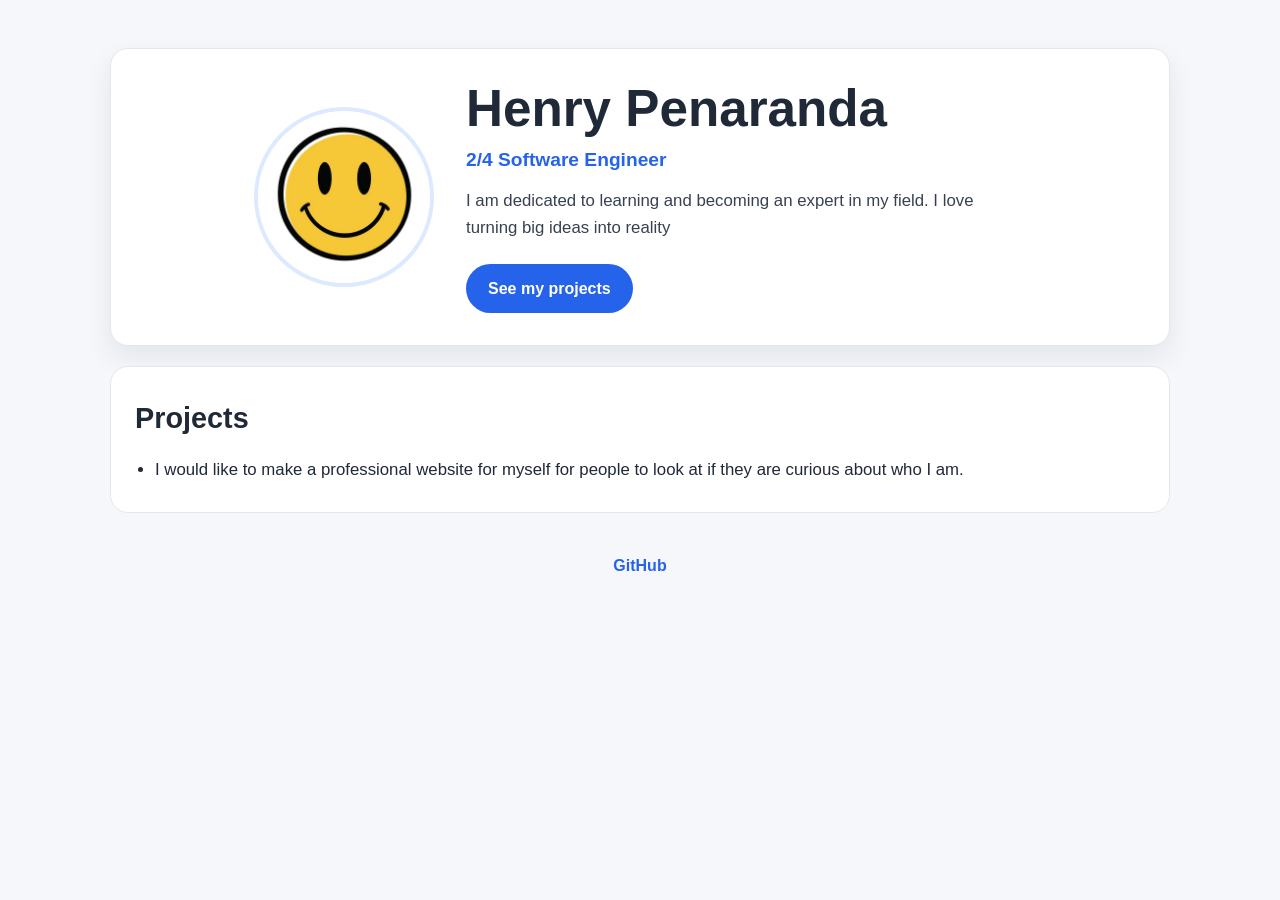
==== labs/lab3/index.html @ b4417d70 "feat: build portfolio page from spec" ====
<!DOCTYPE html>
<html lang="en">
  <head>
    <meta charset="UTF-8" />
    <meta name="viewport" content="width=device-width, initial-scale=1.0" />
    <title>Henry Penaranda</title>
    <link rel="stylesheet" href="./style.css" />
  </head>
  <body>
    <header class="site-header">
      <div class="hero">
        <img
          class="avatar"
          src="./assets/avatar.jpg"
          width="180"
          height="180"
          alt="Henry Penaranda"
        />
        <div class="hero-copy">
          <h1>Henry Penaranda</h1>
          <p class="subtitle">2/4 Software Engineer</p>
          <p class="bio">
            I am dedicated to learning and becoming an expert in my field. I love
            turning big ideas into reality
          </p>
          <a class="button" href="#projects">See my projects</a>
        </div>
      </div>
    </header>

    <main>
      <section id="projects" class="projects">
        <h2>Projects</h2>
        <ul>
          <li>
            I would like to make a professional website for myself for people to
            look at if they are curious about who I am.
          </li>
        </ul>
      </section>
    </main>

    <footer class="site-footer">
      <a href="https://github.com/hpenaran" target="_blank" rel="noopener">GitHub</a>
    </footer>
  </body>
</html>
---- labs/lab3/style.css ----
* {
  box-sizing: border-box;
}

html {
  scroll-behavior: smooth;
}

body {
  margin: 0;
  font-family: Arial, Helvetica, sans-serif;
  background: #f5f7fb;
  color: #1f2937;
  line-height: 1.6;
  overflow-x: hidden;
}

img {
  max-width: 100%;
  display: block;
}

.site-header,
main,
.site-footer {
  width: min(100%, 1100px);
  margin: 0 auto;
}

.site-header {
  padding: 48px 20px 20px;
}

.hero {
  display: flex;
  align-items: center;
  justify-content: center;
  gap: 32px;
  padding: 32px 24px;
  background: #ffffff;
  border: 1px solid #e5e7eb;
  border-radius: 18px;
  box-shadow: 0 12px 28px rgba(15, 23, 42, 0.08);
}

.avatar {
  width: 180px;
  height: 180px;
  border-radius: 50%;
  object-fit: cover;
  border: 4px solid #dbeafe;
}

.hero-copy {
  max-width: 560px;
}

h1 {
  margin: 0 0 8px;
  font-size: clamp(2.2rem, 4vw, 3.4rem);
  line-height: 1.1;
}

.subtitle {
  margin: 0 0 12px;
  font-size: 1.2rem;
  font-weight: 700;
  color: #2563eb;
}

.bio {
  margin: 0 0 22px;
  font-size: 1.05rem;
  color: #374151;
}

.button {
  display: inline-block;
  padding: 12px 22px;
  background: #2563eb;
  color: #ffffff;
  text-decoration: none;
  border-radius: 999px;
  font-weight: 700;
}

.button:hover,
.button:focus {
  background: #1d4ed8;
}

main {
  padding: 0 20px 40px;
}

.projects {
  background: #ffffff;
  border: 1px solid #e5e7eb;
  border-radius: 18px;
  padding: 28px 24px;
}

.projects h2 {
  margin-top: 0;
  margin-bottom: 16px;
  font-size: 1.8rem;
}

.projects ul {
  margin: 0;
  padding-left: 20px;
}

.projects li {
  font-size: 1.05rem;
}

.site-footer {
  padding: 0 20px 40px;
  text-align: center;
}

.site-footer a {
  color: #2563eb;
  text-decoration: none;
  font-weight: 700;
}

@media (max-width: 768px) {
  .site-header,
  main,
  .site-footer {
    width: 100%;
  }

  .hero {
    flex-direction: column;
    text-align: center;
    gap: 18px;
    padding: 28px 20px;
  }

  .avatar {
    width: 150px;
    height: 150px;
  }

  .hero-copy {
    max-width: 100%;
  }

  .projects {
    padding: 22px 18px;
  }
}
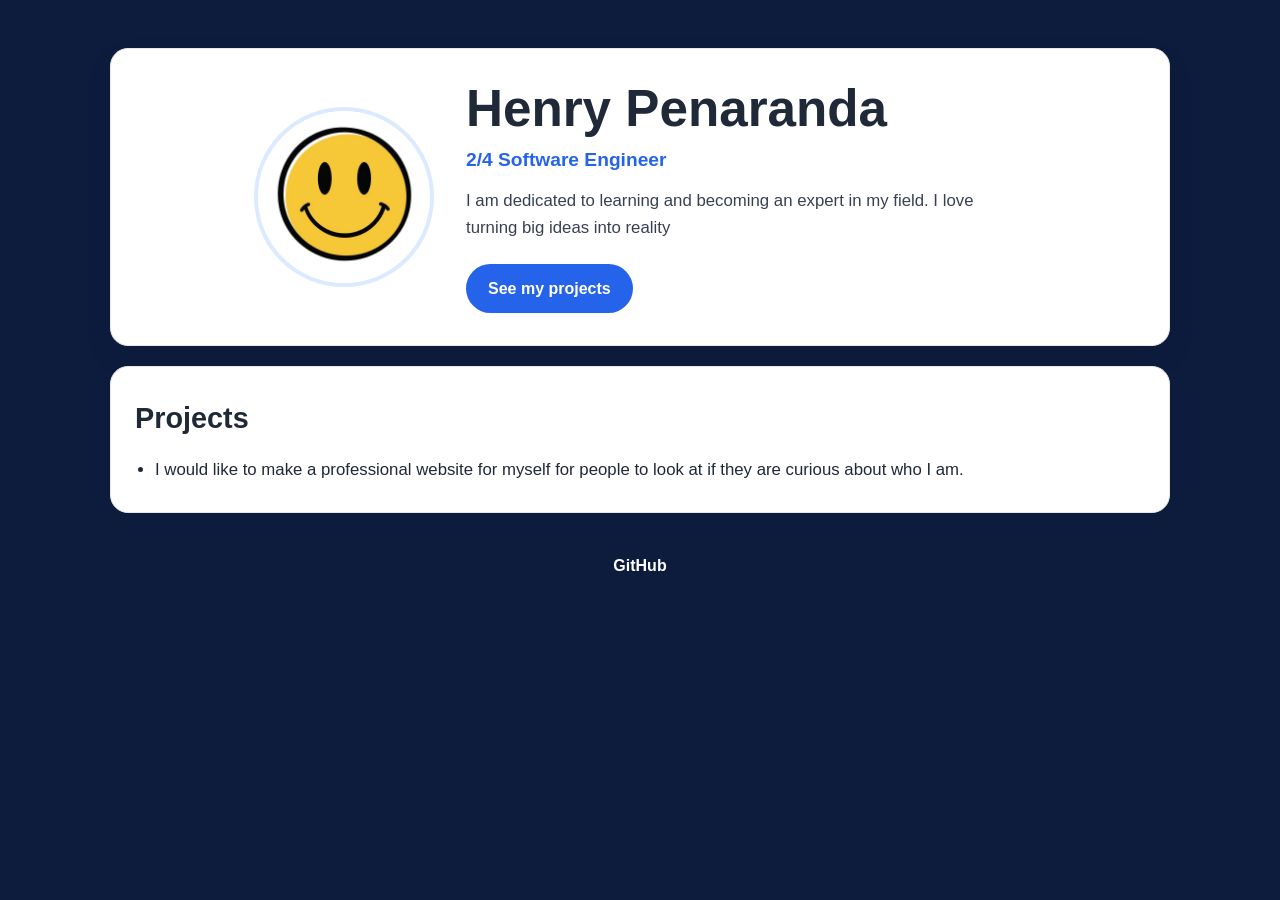
==== commit 5737e43b: "style: update page to match spec change" ====
--- a/labs/lab3/index.html
+++ b/labs/lab3/index.html
@@ -19,10 +19,7 @@
         <div class="hero-copy">
           <h1>Henry Penaranda</h1>
           <p class="subtitle">2/4 Software Engineer</p>
-          <p class="bio">
-            I am dedicated to learning and becoming an expert in my field. I love
-            turning big ideas into reality
-          </p>
+          <p class="bio">I am dedicated to learning and becoming an expert in my field. I love turning big ideas into reality</p>
           <a class="button" href="#projects">See my projects</a>
         </div>
       </div>
@@ -32,10 +29,7 @@
       <section id="projects" class="projects">
         <h2>Projects</h2>
         <ul>
-          <li>
-            I would like to make a professional website for myself for people to
-            look at if they are curious about who I am.
-          </li>
+          <li>I would like to make a professional website for myself for people to look at if they are curious about who I am.</li>
         </ul>
       </section>
     </main>
--- a/labs/lab3/style.css
+++ b/labs/lab3/style.css
@@ -9,7 +9,7 @@
 body {
   margin: 0;
   font-family: Arial, Helvetica, sans-serif;
-  background: #f5f7fb;
+  background: #0d1b3d;
   color: #1f2937;
   line-height: 1.6;
   overflow-x: hidden;
@@ -121,7 +121,7 @@
 }
 
 .site-footer a {
-  color: #2563eb;
+  color: #ffffff;
   text-decoration: none;
   font-weight: 700;
 }
